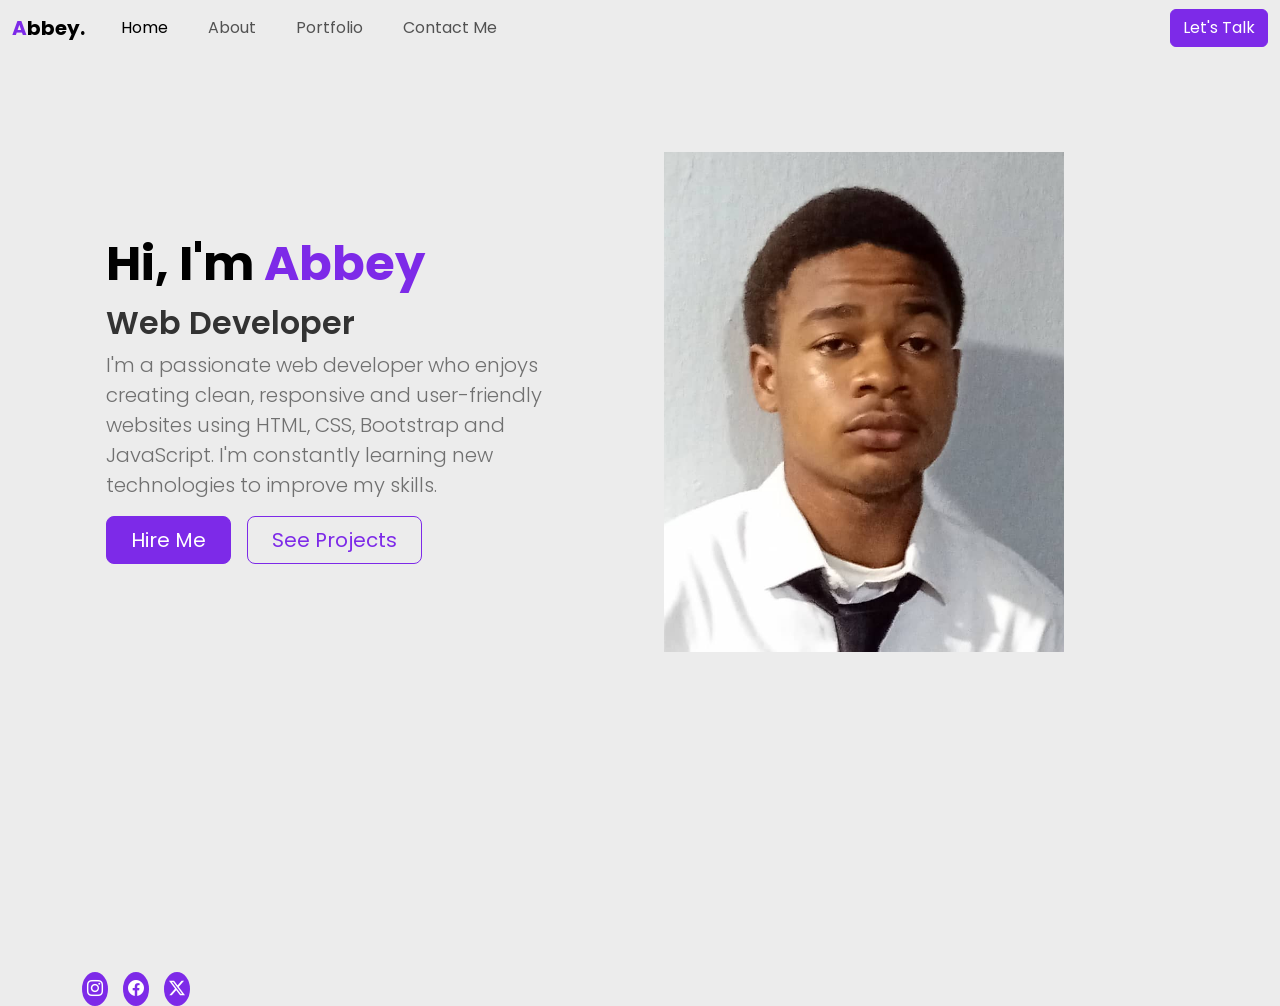
==== index.html @ 92721d00 "Add files via upload" ====
<!doctype html>
<html lang="en">
  <head>
    <meta charset="UTF-8" />
    <meta name="viewport" content="width=device-width, initial-scale=1.0" />
    <title>My Portfolio</title>
    <link
      href="https://cdn.jsdelivr.net/npm/bootstrap@5.3.8/dist/css/bootstrap.min.css"
      rel="stylesheet"
      integrity="sha384-sRIl4kxILFvY47J16cr9ZwB07vP4J8+LH7qKQnuqkuIAvNWLzeN8tE5YBujZqJLB"
      crossorigin="anonymous"
    />
    <link
      rel="stylesheet"
      href="https://cdn.jsdelivr.net/npm/bootstrap-icons@1.13.1/font/bootstrap-icons.min.css"
    />
    <link rel="preconnect" href="https://fonts.googleapis.com" />
    <link rel="preconnect" href="https://fonts.gstatic.com" crossorigin />
    <link
      href="https://fonts.googleapis.com/css2?family=Caveat:wght@400..700&family=Poppins:ital,wght@0,100;0,200;0,300;0,400;0,500;0,600;0,700;0,800;0,900;1,100;1,200;1,300;1,400;1,500;1,600;1,700;1,800;1,900&family=Roboto:ital,wght@0,100..900;1,100..900&display=swap"
      rel="stylesheet"
    />
    <link rel="stylesheet" href="style.css" />
  </head>
  <body>
    <nav class="navbar navbar-expand-lg">
      <div class="container-fluid">
        <a class="navbar-brand" href="#"><span class="a">A</span>bbey.</a>
        <button
          class="navbar-toggler"
          type="button"
          data-bs-toggle="collapse"
          data-bs-target="#navbarSupportedContent"
          aria-controls="navbarSupportedContent"
          aria-expanded="false"
          aria-label="Toggle navigation"
        >
          <span class="navbar-toggler-icon"></span>
        </button>
        <div class="collapse navbar-collapse" id="navbarSupportedContent">
          <ul class="navbar-nav me-auto mb-2 mb-lg-0">
            <li class="nav-item">
              <a class="nav-link active" aria-current="page" href="./index.html"
                >Home</a
              >
            </li>
            <li class="nav-item">
              <a class="nav-link" href="./about.html">About</a>
            </li>
            <li class="nav-item2">
              <a class="nav-link" href="./portfolio.html">Portfolio</a>
            </li>
            <li class="nav-item3">
              <a class="nav-link" href="./contact.html">Contact Me</a>
            </li>
          </ul>

          <button class="btn btn-outline-primary" type="submit">
            Let's Talk
          </button>
        </div>
      </div>
    </nav>
    <div class="container">
      <div class="container col-xxl-8 px-4 py-5">
        <div class="row flex-lg-row-reverse align-items-center g-5 py-5">
          <div class="col-10 col-sm-8 col-lg-6">
            <img
              src="./image/abbey.jpg"
              alt="Portfolio Pic"
              width="400"
              height="500"
              loading="lazy"
            />
          </div>
          <div class="col-lg-6">
            <h1 class="display-5 fw-bold text-body-emphasis lh-1 mb-3">
              Hi, I'm <span class="abbey">Abbey</span>
            </h1>
            <h2>Web Developer</h2>
            <p class="lead">
              I'm a passionate web developer who enjoys creating clean,
              responsive and user-friendly websites using HTML, CSS, Bootstrap
              and JavaScript. I'm constantly learning new technologies to
              improve my skills.
            </p>
            <div class="d-grid gap-2 d-md-flex justify-content-md-start">
              <button type="button" class="btn btn-primary btn-lg px-4 me-md-2">
                Hire Me
              </button>
              <a href="./portfolio.html"
                ><button
                  type="button"
                  class="btn btn-outline-secondary btn-lg px-4"
                >
                  See Projects
                </button></a
              >
            </div>
          </div>
        </div>
      </div>
      <div class="icons mt-3">
        <i class="bi bi-instagram"></i>
        <i class="bi bi-facebook"></i>
        <i class="bi bi-twitter-x"></i>
      </div>
    </div>
    <script
      src="https://cdn.jsdelivr.net/npm/bootstrap@5.3.8/dist/js/bootstrap.bundle.min.js"
      integrity="sha384-FKyoEForCGlyvwx9Hj09JcYn3nv7wiPVlz7YYwJrWVcXK/BmnVDxM+D2scQbITxI"
      crossorigin="anonymous"
    ></script>
  </body>
</html>
---- style.css ----
body {
  background-color: #ececec;
  height: 100vh;
  width: 100%;
  font-family: "Poppins", sans-serif;
}
h1 {
  color: #333333;
  font-weight: 700;
}
h2 {
  color: #333333;
  font-weight: 600;
}
p {
  color: #707070;
}
.container {
  height: 100vh;
  width: 100%;
}
.navbar {
  background-color: #ececec;
}
.navbar-nav .nav-link {
  margin: 0 12px;
}
.navbar-brand {
  font-weight: bold;
}
.a {
  color: #7d2ae8;
}
.abbey {
  color: #7d2ae8;
}
img {
  object-fit: cover;
}
.bi {
  color: white;
  background: #7d2ae8;
  padding: 5px;
  border-radius: 50%;
}
.col-10 {
  position: relative;
  display: inline-block;
}
.icons {
  display: flex;
  flex-direction: row;
  gap: 15px;
  margin-top: 30px;
}
.btn-outline-primary {
  background: #7d2ae8;
  color: white;
  border-color: #7d2ae8;
}
.btn-outline-primary:hover {
  background: #6a1fe0;
  border-color: #6a1fe0;
}
.btn-primary {
  background: #7d2ae8;
  color: white;
  border-color: #7d2ae8;
}
.btn-primary:hover {
  background: #6a1fe0;
  border-color: #6a1fe0;
}
.btn-outline-secondary {
  background: #ececec;
  color: #7d2ae8;
  border-color: #7d2ae8;
}
.btn-outline-secondary:hover {
  background: #6a1fe0;
  border-color: #6a1fe0;
  color: white;
}
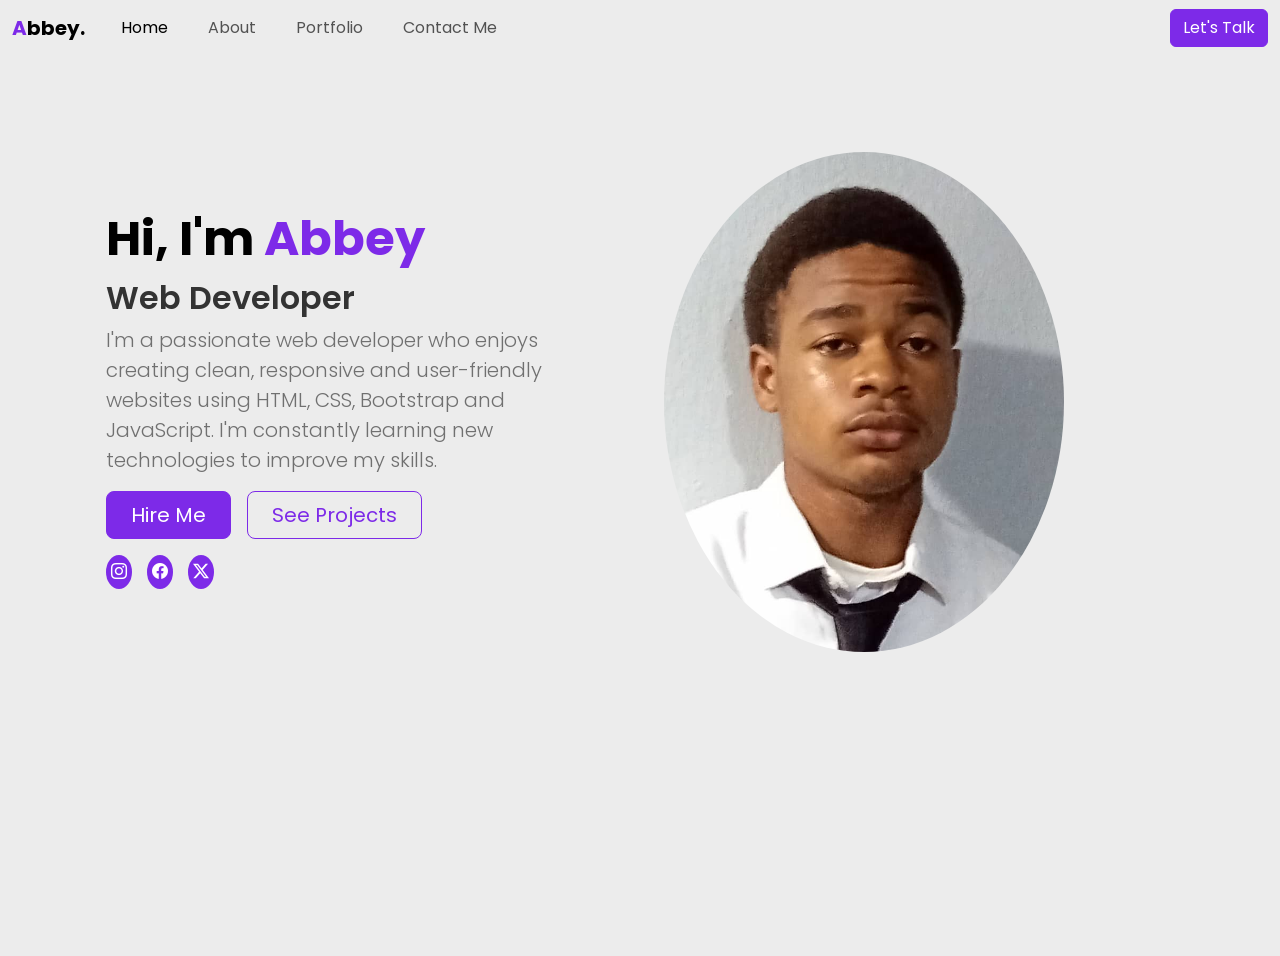
==== commit 1bfff071: "Add files via upload" ====
--- a/index.html
+++ b/index.html
@@ -97,13 +97,13 @@
                 </button></a
               >
             </div>
+            <div class="icons mt-3">
+              <i class="bi bi-instagram"></i>
+              <i class="bi bi-facebook"></i>
+              <i class="bi bi-twitter-x"></i>
+            </div>
           </div>
         </div>
-      </div>
-      <div class="icons mt-3">
-        <i class="bi bi-instagram"></i>
-        <i class="bi bi-facebook"></i>
-        <i class="bi bi-twitter-x"></i>
       </div>
     </div>
     <script
--- a/style.css
+++ b/style.css
@@ -36,6 +36,7 @@
 }
 img {
   object-fit: cover;
+  border-radius: 50%;
 }
 .bi {
   color: white;
